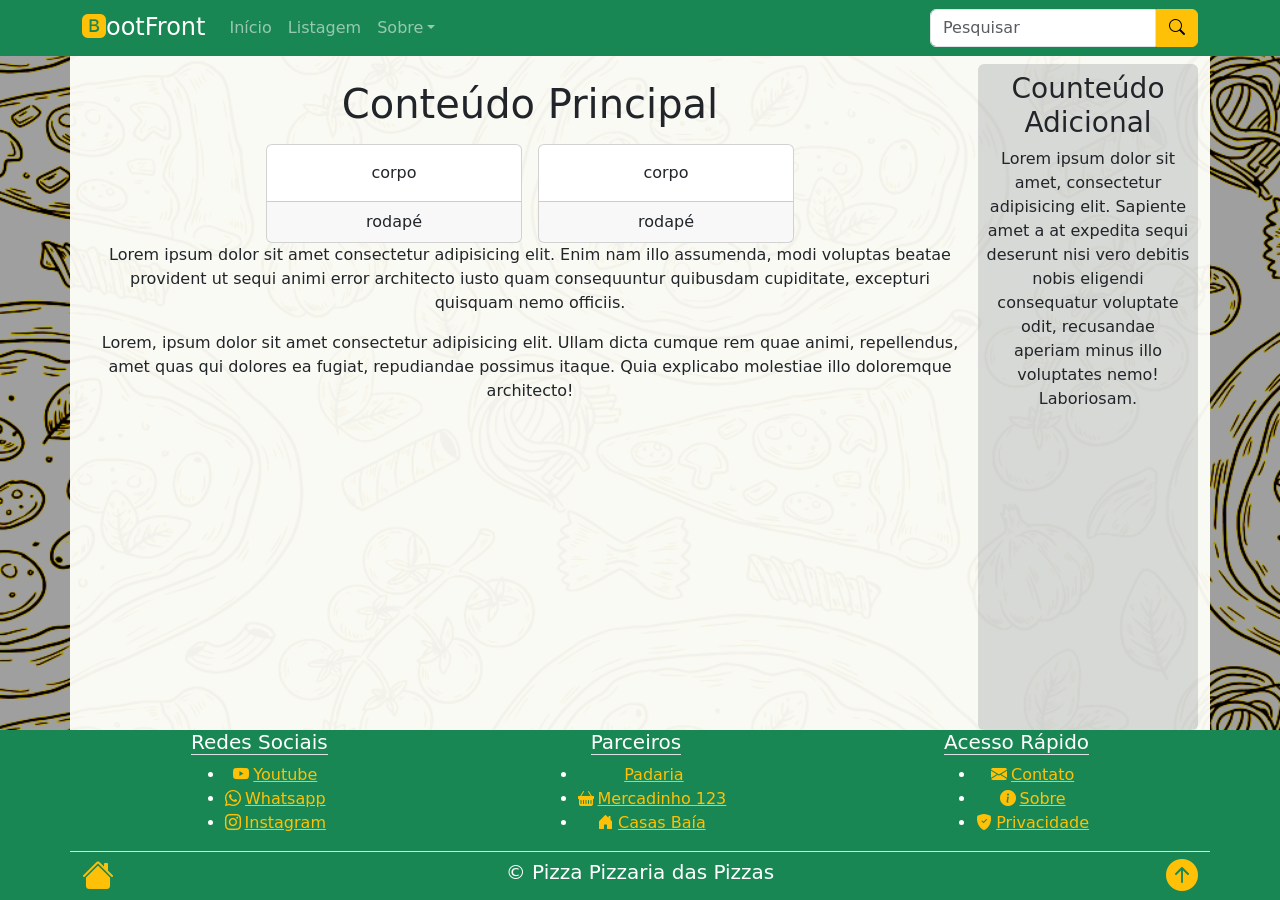
==== contacts.html @ fdda58bf "footer + background + base contacts.html" ====
<!DOCTYPE html>
<html lang="pt-br">
<head>
    <meta charset="UTF-8">
    <meta name="viewport" content="width=device-width, initial-scale=1.0">
    <link href="https://cdn.jsdelivr.net/npm/bootstrap@5.3.8/dist/css/bootstrap.min.css" rel="stylesheet" integrity="sha384-sRIl4kxILFvY47J16cr9ZwB07vP4J8+LH7qKQnuqkuIAvNWLzeN8tE5YBujZqJLB" crossorigin="anonymous">
    <link rel="stylesheet" href="https://cdn.jsdelivr.net/npm/bootstrap-icons@1.13.1/font/bootstrap-icons.min.css" integrity="sha256-pdY4ejLKO67E0CM2tbPtq1DJ3VGDVVdqAR6j3ZwdiE4=" crossorigin="anonymous">
    <title>Bootfront</title>
    <link rel="stylesheet" href="style.css">
</head>
<span id="top"></span>
<body class="d-flex flex-column bg-white vh-100">

    <header class="bg-success fixed-top">
        <nav class="navbar navbar-expand-sm navbar-dark bg-success">
            <div class="container">
                <a class="navbar-brand" href="index.html">
                    <h1 class="h4 d-inline">
                        <i class="bi bi-bootstrap-fill text-warning"></i>ootFront
                    </h1>
                </a>
                <button class="navbar-toggler" type="button" data-bs-toggle="collapse" data-bs-target="#mynavbar">
                    <span class="navbar-toggler-icon"></span>
                </button>
                <div class="collapse navbar-collapse" id="mynavbar">
                    <ul class="navbar-nav me-auto">
                        <li class="nav-item">
                            <a class="nav-link" href="index.html">In&iacute;cio</a>
                        </li>
                        <li class="nav-item">
                            <a class="nav-link" href="listing.html">Listagem</a>
                        </li>
                        <li class="nav-item dropdown">
                            <a class="nav-link dropdown-toggle" href="#" role="button" data-bs-toggle="dropdown">Sobre</a>
                            <ul class="dropdown-menu p-2">
                                <a href="contacts.html"><li class="dropdown-custom">Fa&ccedil;a Contato</li></a>
                                <a href="about-site.html"><li class="dropdown-custom">Sobre o Site</li></a>
                                <a href="about-author.html"><li class="dropdown-custom">Sobre o Autor</li></a>
                                <hr class="dropdown-divider">
                                <a href="privacy.html"><li class="dropdown-custom">Pol&iacute;tica de Privacidade</li></a>
                            </ul>
                        </li>
                    </ul>
                    <form class="d-flex mt-2 mt-sm-0" action="https://www.google.com/search" method="get">
                        <input class="form-control rounded-0 rounded-start" type="text" placeholder="Pesquisar" name="q">
                        <button class="btn btn-warning rounded-0 rounded-end" type="submit"><i class="bi bi-search"></i></button>
                    </form>
                </div>
            </div>
        </nav>
    </header>
    <main class="container d-flex flex-column flex-grow-1 flex-md-row mt-5 pt-3">
        <section class="p-3 flex-grow-1 text-center">
            <h3 class="h1">Conte&uacute;do Principal</h3>
            <div class="d-flex flex-sm-row flex-column justify-content-center align-items-center gap-3 mt-3 mb3">
                <div class="cooler-card card">
                    <img class="card-img-top" src="https://images.pexels.com/photos/31596394/pexels-photo-31596394.jpeg" alt="">
                    <div class="card-body">corpo</div>
                    <div class="card-footer">rodap&eacute;</div>
                </div>
                <div class="cooler-card card">
                    <img class="card-img-top" src="https://images.pexels.com/photos/6151203/pexels-photo-6151203.jpeg" alt="">
                    <div class="card-body">corpo</div>
                    <div class="card-footer">rodap&eacute;</div>
                </div>
            </div>
            <p>
                Lorem ipsum dolor sit amet consectetur adipisicing elit. Enim nam illo assumenda, modi voluptas beatae provident ut sequi animi error architecto iusto quam consequuntur quibusdam cupiditate, excepturi quisquam nemo officiis.
            </p>
            <p>
                Lorem, ipsum dolor sit amet consectetur adipisicing elit. Ullam dicta cumque rem quae animi, repellendus, amet quas qui dolores ea fugiat, repudiandae possimus itaque. Quia explicabo molestiae illo doloremque architecto!
            </p>
        </section>
        <aside class="d-flex flex-column flex-shrink-0 p-2 text-center rounded bg-opacity-25 bg-secondary">
            <h3>Counte&uacute;do Adicional</h3>
            <p>Lorem ipsum dolor sit amet, consectetur adipisicing elit. Sapiente amet a at expedita sequi deserunt nisi vero debitis nobis eligendi consequatur voluptate odit, recusandae aperiam minus illo voluptates nemo! Laboriosam.</p>
        </aside>
    </main>
    <footer class="container-fluid d-flex align-items-center flex-column bg-success">
        <main class="container d-flex flex-row justify-content-around bg-success text-white">
            <div class="d-flex flex-column align-items-center text-center">
                <h4 class="h5 border-bottom">Redes Sociais</h4>
                <ul>
                    <li><a href="https://www.youtube.com" target="_blank">  <span><i class="pe-1 bi bi-youtube"></i>Youtube</span></a></li>
                    <li><a href="https://www.whatsapp.com" target="_blank"> <span><i class="pe-1 bi bi-whatsapp"></i>Whatsapp</span></a></li>
                    <li><a href="https://www.instagram.com" target="_blank"><span><i class="pe-1 bi bi-instagram"></i>Instagram</span></a></li>
                </ul>
            </div>
            <div class="d-none flex-column align-items-center text-center d-sm-flex">
                <h4 class="h5 border-bottom">Parceiros</h4>
                <ul>
                    <li><a href="#"><i class="pe-1 bi bi-fork-knife"></i><span>Padaria</span></a></li>
                    <li><a href="#"><i class="pe-1 bi bi-basket-fill"></i><span>Mercadinho 123</span></a></li>
                    <li><a href="#"><i class="pe-1 bi bi-house-door-fill"></i><span>Casas Ba&iacute;a</span></a></li>
                </ul>
            </div>
            <div class="d-flex flex-column align-items-center text-center">
                <h4 class="h5 border-bottom">Acesso R&aacute;pido</h4>
                <ul>
                    <li><a href="contacts.html"><i class="pe-1 bi bi-envelope-fill"></i><span>Contato</span></a></li>
                    <li><a href="about.html"><i class="pe-1 bi bi-info-circle-fill"></i><span>Sobre</span></a></li>
                    <li><a href="privacy.html"><i class="pe-1 bi bi-shield-fill-check"></i><span>Privacidade</span></a></li>
                </ul>
            </div>
        </main>
        
        <footer class="container d-flex flex-row justify-content-between border-top">
            <a href="index.html"><i class="bi bi-house-fill fs-2"></i></a>
            <div class="text-white h5 align-self-center">&copy; Pizza Pizzaria das Pizzas</div>
            <a href="#top"><i class="bi bi-arrow-up-circle-fill fs-2"></i></a>
        </footer>
    </footer>
    <script src="https://cdn.jsdelivr.net/npm/bootstrap@5.3.8/dist/js/bootstrap.bundle.min.js" integrity="sha384-FKyoEForCGlyvwx9Hj09JcYn3nv7wiPVlz7YYwJrWVcXK/BmnVDxM+D2scQbITxI" crossorigin="anonymous"></script>

</body>
</html>
---- style.css ----
body {
        background-image: url('pizza-bg.png');
        background-color: #ffc107;
        background-repeat: no-repeat;
        background-attachment: fixed;
        background-size: cover;
        background-position: center;
    }
    a {
        text-decoration: none
    }
    body > main {
        background-color: rgba(255, 255, 250, .95);
    }
    body > footer a {
        color: #ffc107;
        text-decoration: underline;
    }
    .dropdown-custom {
        border-radius: .5rem;
        padding: .5rem;
        margin: .2rem;
        width: 16rem;
        background-color: #ffc107;
        color: black;
    }
    .dropdown-custom:hover {
        transition: .2s;
        background-color: #ecb306;
    }
    
    .cooler-card {
            width: 16rem;
    }
    
    @media screen and (min-width: 768px) {
        aside {
            max-width: 220px;
        }
        .cooler-card {
            width: 12rem;
        }
    }
    @media screen and (min-width: 992px) {
        .cooler-card {
            width: 16rem;
        }
    }
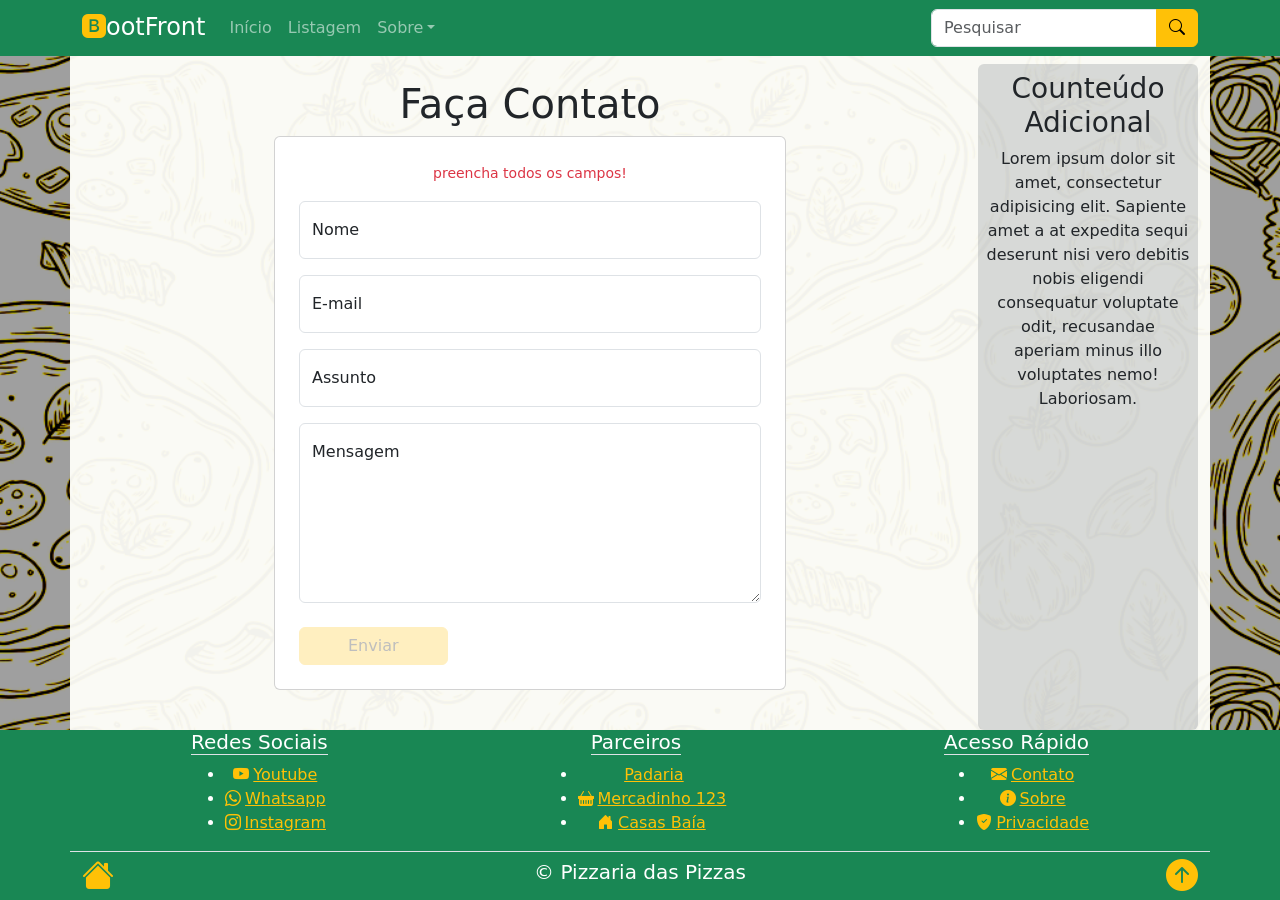
==== commit fab50965: "projeto finalizado" ====
--- a/contacts.html
+++ b/contacts.html
@@ -42,8 +42,10 @@
                         </li>
                     </ul>
                     <form class="d-flex mt-2 mt-sm-0" action="https://www.google.com/search" method="get">
-                        <input class="form-control rounded-0 rounded-start" type="text" placeholder="Pesquisar" name="q">
-                        <button class="btn btn-warning rounded-0 rounded-end" type="submit"><i class="bi bi-search"></i></button>
+                        <div class="input-group">
+                            <input class="form-control" minlength="2" type="text" placeholder="Pesquisar" name="q" required>
+                            <button class="btn btn-warning" type="submit"><i class="bi bi-search"></i></button>
+                        </div>
                     </form>
                 </div>
             </div>
@@ -51,25 +53,33 @@
     </header>
     <main class="container d-flex flex-column flex-grow-1 flex-md-row mt-5 pt-3">
         <section class="p-3 flex-grow-1 text-center">
-            <h3 class="h1">Conte&uacute;do Principal</h3>
-            <div class="d-flex flex-sm-row flex-column justify-content-center align-items-center gap-3 mt-3 mb3">
-                <div class="cooler-card card">
-                    <img class="card-img-top" src="https://images.pexels.com/photos/31596394/pexels-photo-31596394.jpeg" alt="">
-                    <div class="card-body">corpo</div>
-                    <div class="card-footer">rodap&eacute;</div>
-                </div>
-                <div class="cooler-card card">
-                    <img class="card-img-top" src="https://images.pexels.com/photos/6151203/pexels-photo-6151203.jpeg" alt="">
-                    <div class="card-body">corpo</div>
-                    <div class="card-footer">rodap&eacute;</div>
-                </div>
+            <h3 class="h1">Fa&ccedil;a Contato</h3>
+            <div class="card card mx-auto p-2 bg" style="max-width: 512px;">
+                <main class="card-body">
+                    <form method="post" id="mail-form">
+                        <small class="text-danger">preencha todos os campos!</small>
+                        <div class="form-floating mb-3 mt-3">
+                          <input type="text" class="form-control" id="nome" placeholder="Nome" name="nome" required>
+                          <label for="name">Nome</label>
+                        </div>
+                        <div class="form-floating mb-3 mt-3">
+                          <input type="email" class="form-control" id="email" placeholder="Email" name="email" required>
+                          <label for="email">E-mail</label>
+                        </div>
+                        <div class="form-floating mb-3 mt-3">
+                          <input type="text" class="form-control" id="subject" placeholder="Assunto" name="subject" required>
+                          <label for="subject">Assunto</label>
+                        </div>
+                        <div class="form-floating">
+                          <textarea class="form-control" id="message" name="message" placeholder="Mensagem" required></textarea>
+                          <label for="message">Mensagem</label>
+                        </div>
+                        <div class="d-flex flex-row justify-content-start">
+                            <button type="submit" class="btn btn-warning mt-4 px-5 AAAAA">Enviar</button>
+                        </div>
+                    </form>
+                </main>
             </div>
-            <p>
-                Lorem ipsum dolor sit amet consectetur adipisicing elit. Enim nam illo assumenda, modi voluptas beatae provident ut sequi animi error architecto iusto quam consequuntur quibusdam cupiditate, excepturi quisquam nemo officiis.
-            </p>
-            <p>
-                Lorem, ipsum dolor sit amet consectetur adipisicing elit. Ullam dicta cumque rem quae animi, repellendus, amet quas qui dolores ea fugiat, repudiandae possimus itaque. Quia explicabo molestiae illo doloremque architecto!
-            </p>
         </section>
         <aside class="d-flex flex-column flex-shrink-0 p-2 text-center rounded bg-opacity-25 bg-secondary">
             <h3>Counte&uacute;do Adicional</h3>
@@ -106,7 +116,7 @@
         
         <footer class="container d-flex flex-row justify-content-between border-top">
             <a href="index.html"><i class="bi bi-house-fill fs-2"></i></a>
-            <div class="text-white h5 align-self-center">&copy; Pizza Pizzaria das Pizzas</div>
+            <div class="text-white h5 align-self-center">&copy; Pizzaria das Pizzas</div>
             <a href="#top"><i class="bi bi-arrow-up-circle-fill fs-2"></i></a>
         </footer>
     </footer>
--- a/style.css
+++ b/style.css
@@ -32,6 +32,25 @@
     .cooler-card {
             width: 16rem;
     }
+
+    #mail-form textarea {
+        height: 180px;
+    }
+    #mail-form:invalid button {
+        pointer-events: none;
+        cursor: no-drop;
+        opacity: 25%;
+    }
+    #mail-form:invalid .text-danger {
+        display: inline;
+    }
+    #mail-form:valid .text-danger {
+        display: none;
+    }
+
+    .AAAAA {
+        justify-self: left;
+    }
     
     @media screen and (min-width: 768px) {
         aside {
